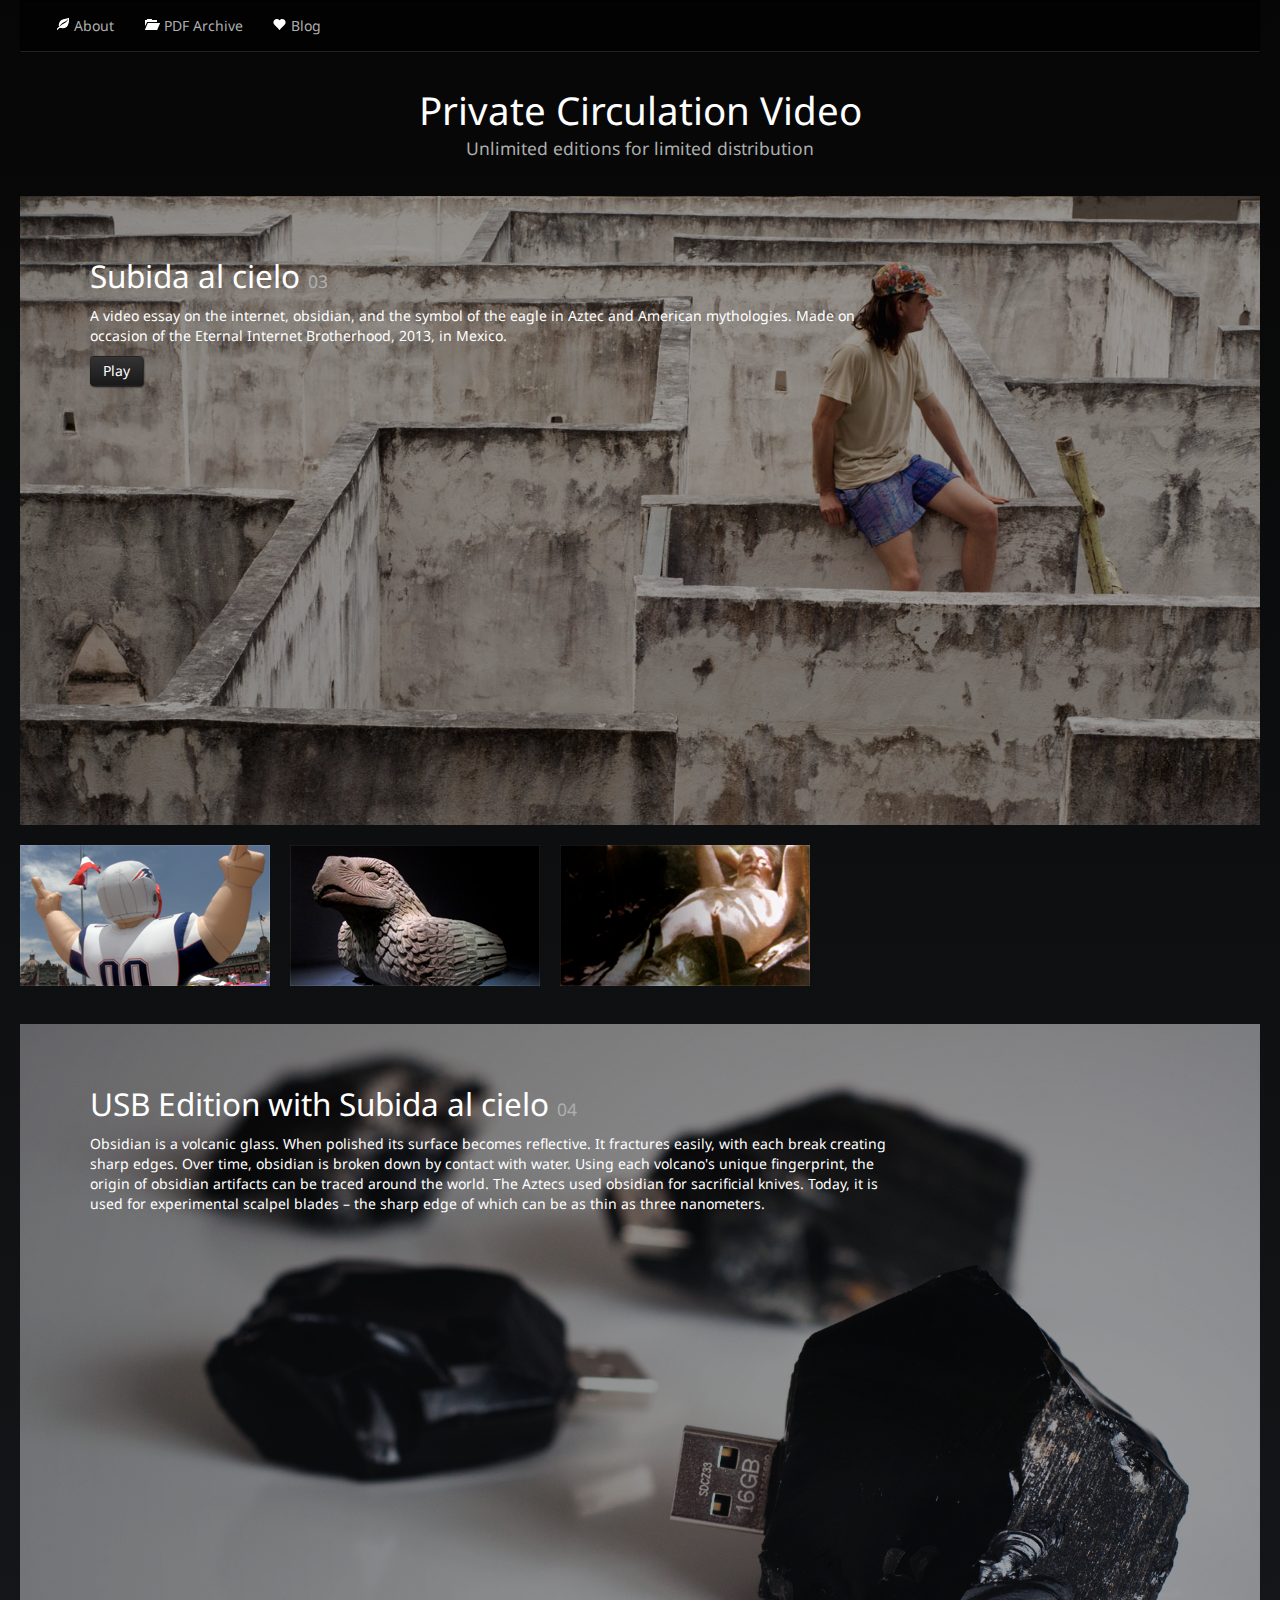
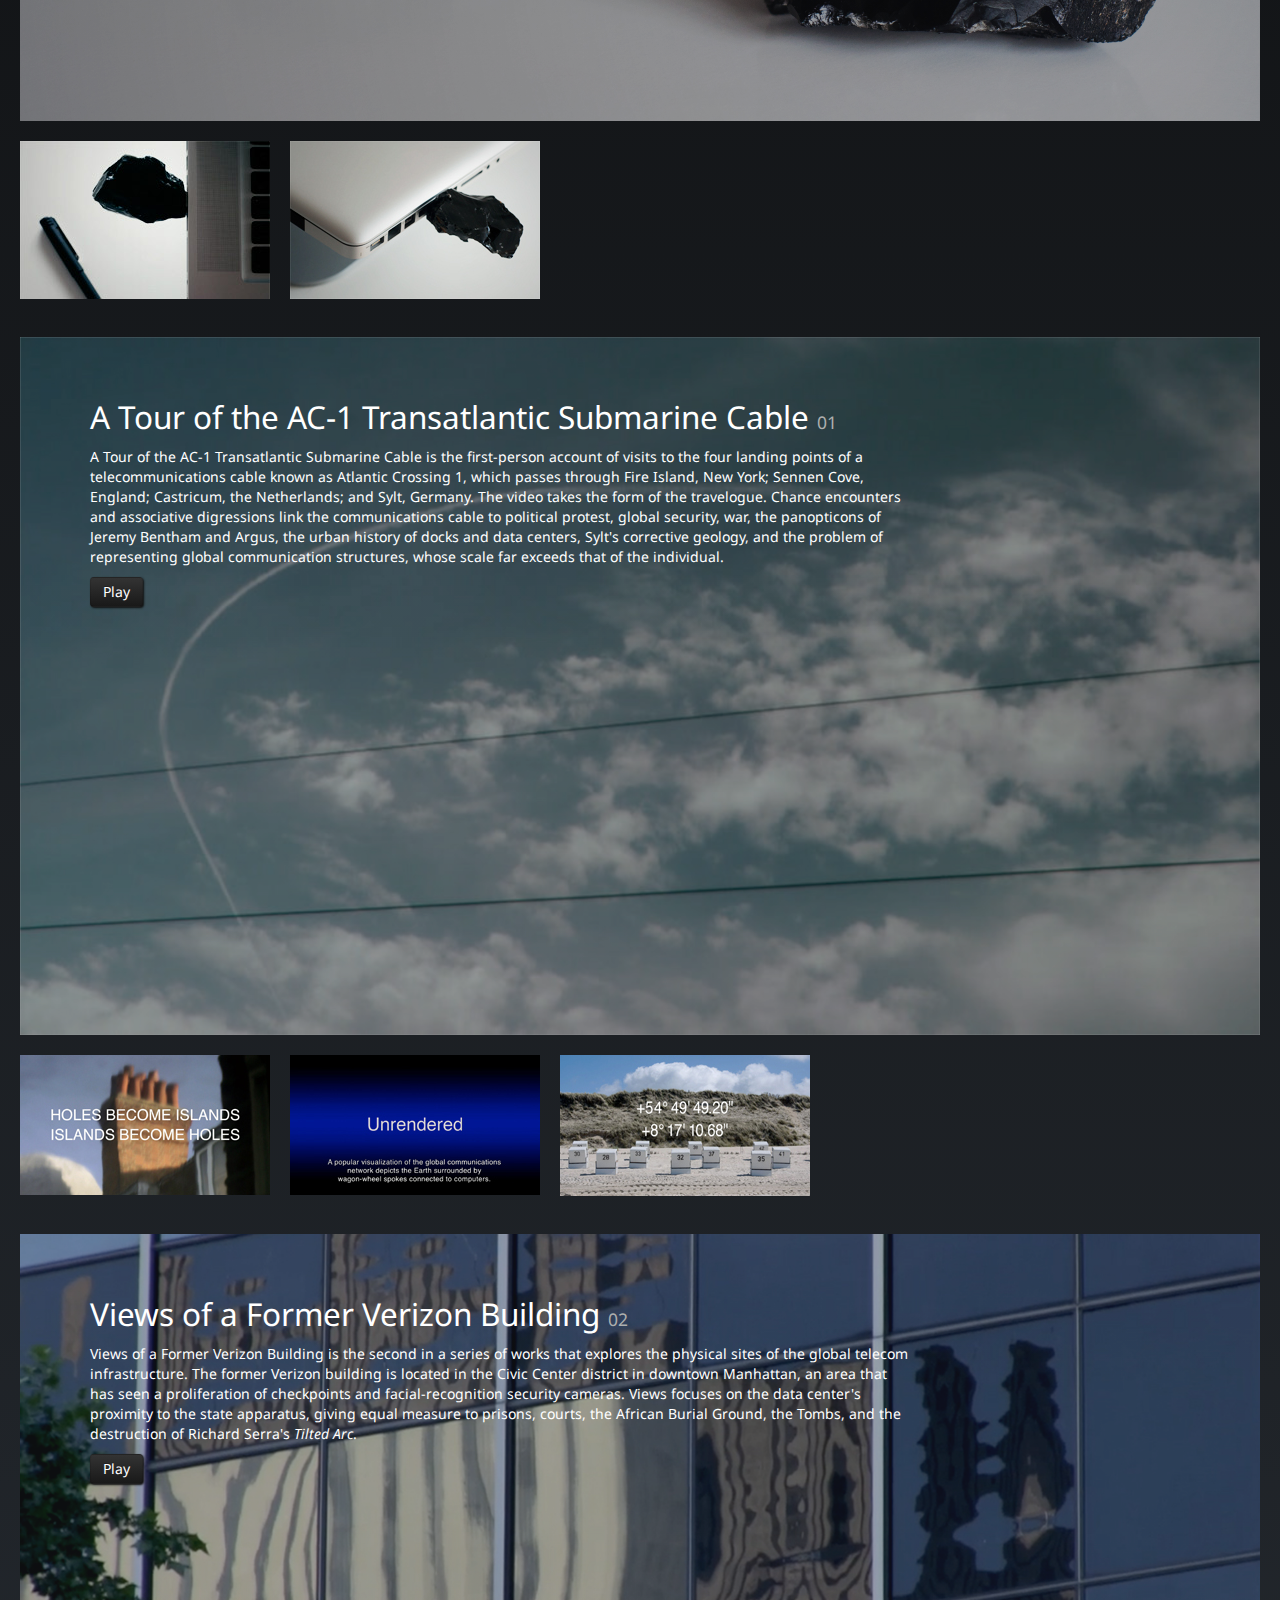
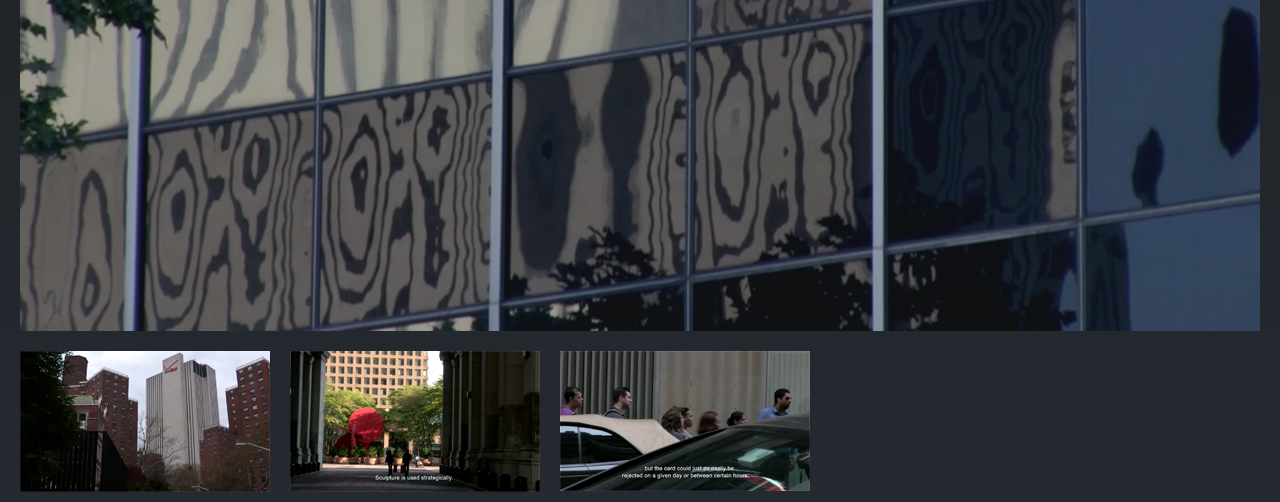
==== index.html @ 32110435 "first commit" ====
<!DOCTYPE html>
<html lang="en">
	<head>
		<title>Private Circulation Video</title>
		<meta name="viewport" content="width=device-width, initial-scale=1.0">
		
		<!-- Bootstrap -->
		<link href="css/bootstrap.css" rel="stylesheet" media="screen">
		<link href="css/bootstrap-responsive.css" rel="stylesheet">
		<link href="css/pc.css" rel="stylesheet" media="screen">
	</head>
	
	<body>
		<div class="container-fluid">
			<!-- Navbar -->
			<div class="navbar">
				<div class="navbar-inner">
					<ul class="nav">
						<li><a href="#about-modal" role="button" data-toggle="modal" title="About"><i class="icon-leaf icon-white"></i> About</a></li>
						<li><a href="archive.html" target="_blank" title="Archive"><i class="icon-folder-open icon-white"></i> PDF Archive</a></li>
						<li><a href="http://blog.privatecirculation.com" role="button" title="Blog"><i class="icon-heart icon-white"></i> Blog</a></li>
					</ul>
				</div>
			</div>
			<header>
				<div class="row-fluid">
					<div class="text-center">
						<h1 class="title">Private Circulation Video</h1>
						<h2 class="subheader"><small>Unlimited editions for limited distribution</small></h2>
					</div>
				</div> <!-- end row -->
			</header>
			
			<!-- Videos -->
			
			<!-- ascent -->	
			<div class="row-fluid movie-container">
				<img src="images/vincent_no_color_DSC5562.jpg" class="bg-full">
				<div class="title-description">
					<h2>Subida al cielo <small>03</small></h2>
					<p>A video essay on the internet, obsidian, and the symbol of the eagle in Aztec and American mythologies. Made on occasion of the Eternal Internet Brotherhood, 2013, in Mexico.</p>
					<p><a href="#ascent-modal" role="button" class="btn btn-info" data-toggle="modal">Play</a></p>
				</div>
				<ul class="thumbnails">
				  <li><a class="th" href="images/ascent-to-the-sky-nfl.jpg" target="_blank"><img src="images/th/ascent-to-the-sky-nfl.jpg"></a></li>
				  <li><a class="th" href="images/ascent-to-the-sky-stone-eagle.jpg"  target="_blank"><img src="images/th/ascent-to-the-sky-stone-eagle.jpg"></a></li>
				  <li><a class="th" href="images/ascent-to-the-sky-james-2.jpg" target="_blank"><img src="images/th/ascent-to-the-sky-james-2.jpg"></a></li>
				</ul>
			</div> <!-- end row -->
			
			<!-- obsidian usb -->
			<div class="row-fluid movie-container">
				<img src="images/obsidian-drives-web.jpg" class="bg-full">
				<div class="title-description">
					<h2>USB Edition with Subida al cielo <small>04</small></h2>
					<p>
Obsidian is a volcanic glass. When polished its surface becomes reflective. It fractures easily, with each break creating sharp edges. Over time, obsidian is broken down by contact with water. Using each volcano's unique fingerprint, the origin of obsidian artifacts can be traced around the world. The Aztecs used obsidian for sacrificial knives. Today, it is used for experimental scalpel blades &ndash; the sharp edge of which can be as thin as three nanometers.</p>
				</div>		
				<ul class="thumbnails">
				  <li><a class="th" href="images/obsidian-drive-open_DSC5846.jpg"  target="_blank"><img src="images/th/obsidian-drive-open_DSC5846.jpg"></a></li>
				  <li><a class="th" href="images/obsidian-drive-closed_DSC5843.jpg" target="_blank"><img src="images/th/obsidian-drive-closed_DSC5843.jpg"></a></li>
				</ul>		
			</div> <!-- end row -->
			
			<!-- AC-1 -->
			<div class="row-fluid movie-container">
				<img src="images/ac1.jpg" class="bg-full">
				<div class="title-description">
					<h2>A Tour of the AC-1 Transatlantic Submarine Cable <small>01</small></h2>
					<p>A Tour of the AC-1 Transatlantic Submarine Cable is the first-person account of visits to the four landing points of a telecommunications cable known as Atlantic Crossing 1, which passes through Fire Island, New York; Sennen Cove, England; Castricum, the Netherlands; and Sylt, Germany. The video takes the form of the travelogue. Chance encounters and associative digressions link the communications cable to political protest, global security, war, the panopticons of Jeremy Bentham and Argus, the urban history of docks and data centers, Sylt's corrective geology, and the problem of representing global communication structures, whose scale far exceeds that of the individual.</p>
					<p><a href="#ac1-modal" role="button" class="btn btn-info" data-toggle="modal">Play</a></p>
				</div>
				<ul class="thumbnails">
				  <li><a class="th" href="images/ac1-holes-islands.jpg" target="_blank"><img src="images/th/ac1-holes-islands.jpg"></a></li>
				  <li><a class="th" href="images/ac1-unrendered.jpg"  target="_blank"><img src="images/th/ac1-unrendered.jpg"></a></li>
				  <li><a class="th" href="images/ac1-gps-color.jpg" target="_blank"><img src="images/th/ac1-gps-color.jpg"></a></li>
				</ul>
			</div> <!-- end row -->
			
			<!-- views -->
			<div class="row-fluid movie-container">
				<img src="images/views-13-39.jpg" class="bg-full">
				<div class="title-description">
					<h2>Views of a Former Verizon Building <small>02</small></h2>
					<p>Views of a Former Verizon Building is the second in a series of works that explores the physical sites of the global telecom infrastructure. The former Verizon building is located in the Civic Center district in downtown Manhattan, an area that has seen a proliferation of checkpoints and facial-recognition security cameras. Views focuses on the data center's proximity to the state apparatus, giving equal measure to prisons, courts, the African Burial Ground, the Tombs, and the destruction of Richard Serra's <em>Tilted Arc</em>.</p>
					<p><a href="#views-modal" role="button" class="btn btn-info" data-toggle="modal">Play</a></p>
				</div>
				<ul class="thumbnails">
				  <li><a class="th" href="images/views-7-06-15.jpg" target="_blank"><img src="images/th/views-7-06-15.jpg"></a></li>
				  <li><a class="th" href="images/views-9-57.jpg" target="_blank"><img src="images/th/views-9-57.jpg"></a></li>
				  <li><a class="th" href="images/views-19-19.jpg" target="_blank"><img src="images/th/views-19-19.jpg"></a></li>
				</ul>
			</div> <!-- end row -->					
			
		</div> <!-- end container -->
		
		<!-- Modals -->
		
		<!-- AC1 Modal -->
		<div id="ac1-modal" class="modal hide fade" tabindex="-1" role="dialog" aria-labelledby="ac1-modal-label" aria-hidden="true">
				<iframe src="http://player.vimeo.com/video/65776201" width="500" height="281" frameborder="0" webkitAllowFullScreen mozallowfullscreen allowFullScreen></iframe>
		</div>
		
		<!-- views Modal -->
		<div id="views-modal" class="modal hide fade" tabindex="-1" role="dialog" aria-labelledby="ac1-modal-label" aria-hidden="true">
				<iframe src="http://player.vimeo.com/video/65778055" width="500" height="281" frameborder="0" webkitAllowFullScreen mozallowfullscreen allowFullScreen></iframe>
		</div>
		
		<!-- ascent Modal -->
		<div id="ascent-modal" class="modal hide fade" tabindex="-1" role="dialog" aria-labelledby="ac1-modal-label" aria-hidden="true">
				<iframe src="http://player.vimeo.com/video/67913533" width="500" height="281" frameborder="0" webkitAllowFullScreen mozallowfullscreen allowFullScreen></iframe>
		</div>
		
		
  		<!-- blogs modal -->
  		<div id="blogs-modal" class="modal hide fade" tabindex="-1" role="dialog" aria-labelledby="ac1-modal-label" aria-hidden="true">
  			<div class="text-center">
  			  <h2>Blogs</h2>
          <p><a href="http://blog.privatecirculation.com/"><img src="http://25.media.tumblr.com/9480646294e897c55a340d4cbab30ac4/tumblr_mouq18C5ZP1qfh7r3o1_1280.jpg"></a></p>
          <p><blockquote class="twitter-tweet"><p>sympathy for saturn</p>&mdash; <a href="https://twitter.com/__p_c_">private circulation (@__p_c_)</a></blockquote>
<script async src="//platform.twitter.com/widgets.js" charset="utf-8"></script></p>          
        </div>
      </div>
    
		<!-- about modal -->
		<div id="about-modal" class="modal hide fade" tabindex="-1" role="dialog" aria-labelledby="ac1-modal-label" aria-hidden="true">
			<div class="text-center">
			<h2>About</h2>
				<p>Private Circulation is project by Lance Wakeling.</p>
				<p><i class=" icon-pencil icon-white"></i> mail@lancewakeling.com</p>
				<hr />
				<h3>Subscribe <small>Updates and Previews</small></h3>
				<form action="http://lancewakeling.us6.list-manage2.com/subscribe/post?u=cee37085a779b645cd9f37af6&amp;id=d39be1df78" method="post" id="mc-embedded-subscribe-form" name="mc-embedded-subscribe-form" class="validate" target="_blank" novalidate>
					<input type="email" value="" name="EMAIL" class="email" id="mce-EMAIL" placeholder="email address" required>
					<button type="SUBMIT" class="btn btn-primary" >Subscribe</button>
				</form>
				<p class="muted"><a class="muted" href="http://lancewakeling.us6.list-manage.com/unsubscribe?u=cee37085a779b645cd9f37af6&id=d39be1df78">Unsubscribe from mailing list</a></p>
			</div>
		</div>
		
		<!-- end modals -->
		<script src="http://code.jquery.com/jquery.js"></script>
		<script src="js/bootstrap.js"></script>
		<script src="js/jquery.fitvids.js"></script>
		<script>
		  $(document).ready(function(){
			$(".modal").fitVids();
		  });
		</script>
	</body>
</html>
---- css/pc.css ----
.container-fluid, 
.navbar {
	max-width: 1240px;
	margin: 0 auto;
}

td.cover {
	width: 250px;
}

footer {
	margin-bottom: 80px;
}
.thumbnails > li {
	margin: 20px 20px 0 0;
}
.row-fluid {
	margin-top: 2em;
}
.subheader {
	line-height: 0;
}
.modal .text-center {
	max-width: 800px;
	margin: 0 auto;
}
.modal .text-center {
	padding: 0 1em 0 1em;
}
input.email {
	margin-top: 10px;
}
/* Portrait tablet to landscape and desktop */
@media (min-width: 768px) { 



	.title-description p {
		color: #FFF;
	}
	.movie-container {
	   position: relative;
	}
	.title-description {
		position: absolute;
		top: 50px;
		padding: 0 5em 0 5em;
	}
	img.bg-full {
		position: relative;
		opacity:0.6;
		filter:alpha(opacity=60); /* For IE8 and earlier */
	}
	.modal {
		width: 720px;
		/* half of the width, minus scrollbar on the left (30px) */
		margin-left: -360px;
	}
	.modal select {
		margin: 1px 10px 0 0;
		padding-top: 7px;
	}

}

/* Large desktop */    
@media only screen and (min-width: 1200px) {

   .title-description {
	 width: 66%;
   }
   	.title-description p {
		color: #FFF;
	}
	.title-description {
		position: absolute;
		top: 50px;
		padding: 0 5em 0 5em;
	}
	.movie-container {
	   position: relative;
	}
	img.bg-full {
		position: relative;
		opacity:0.6;
		filter:alpha(opacity=60); /* For IE8 and earlier */
	}
	.modal {
		width: 1080px;
		/* half of the width, minus scrollbar on the left (30px) */
		margin-left: -540px;
	}
   
}
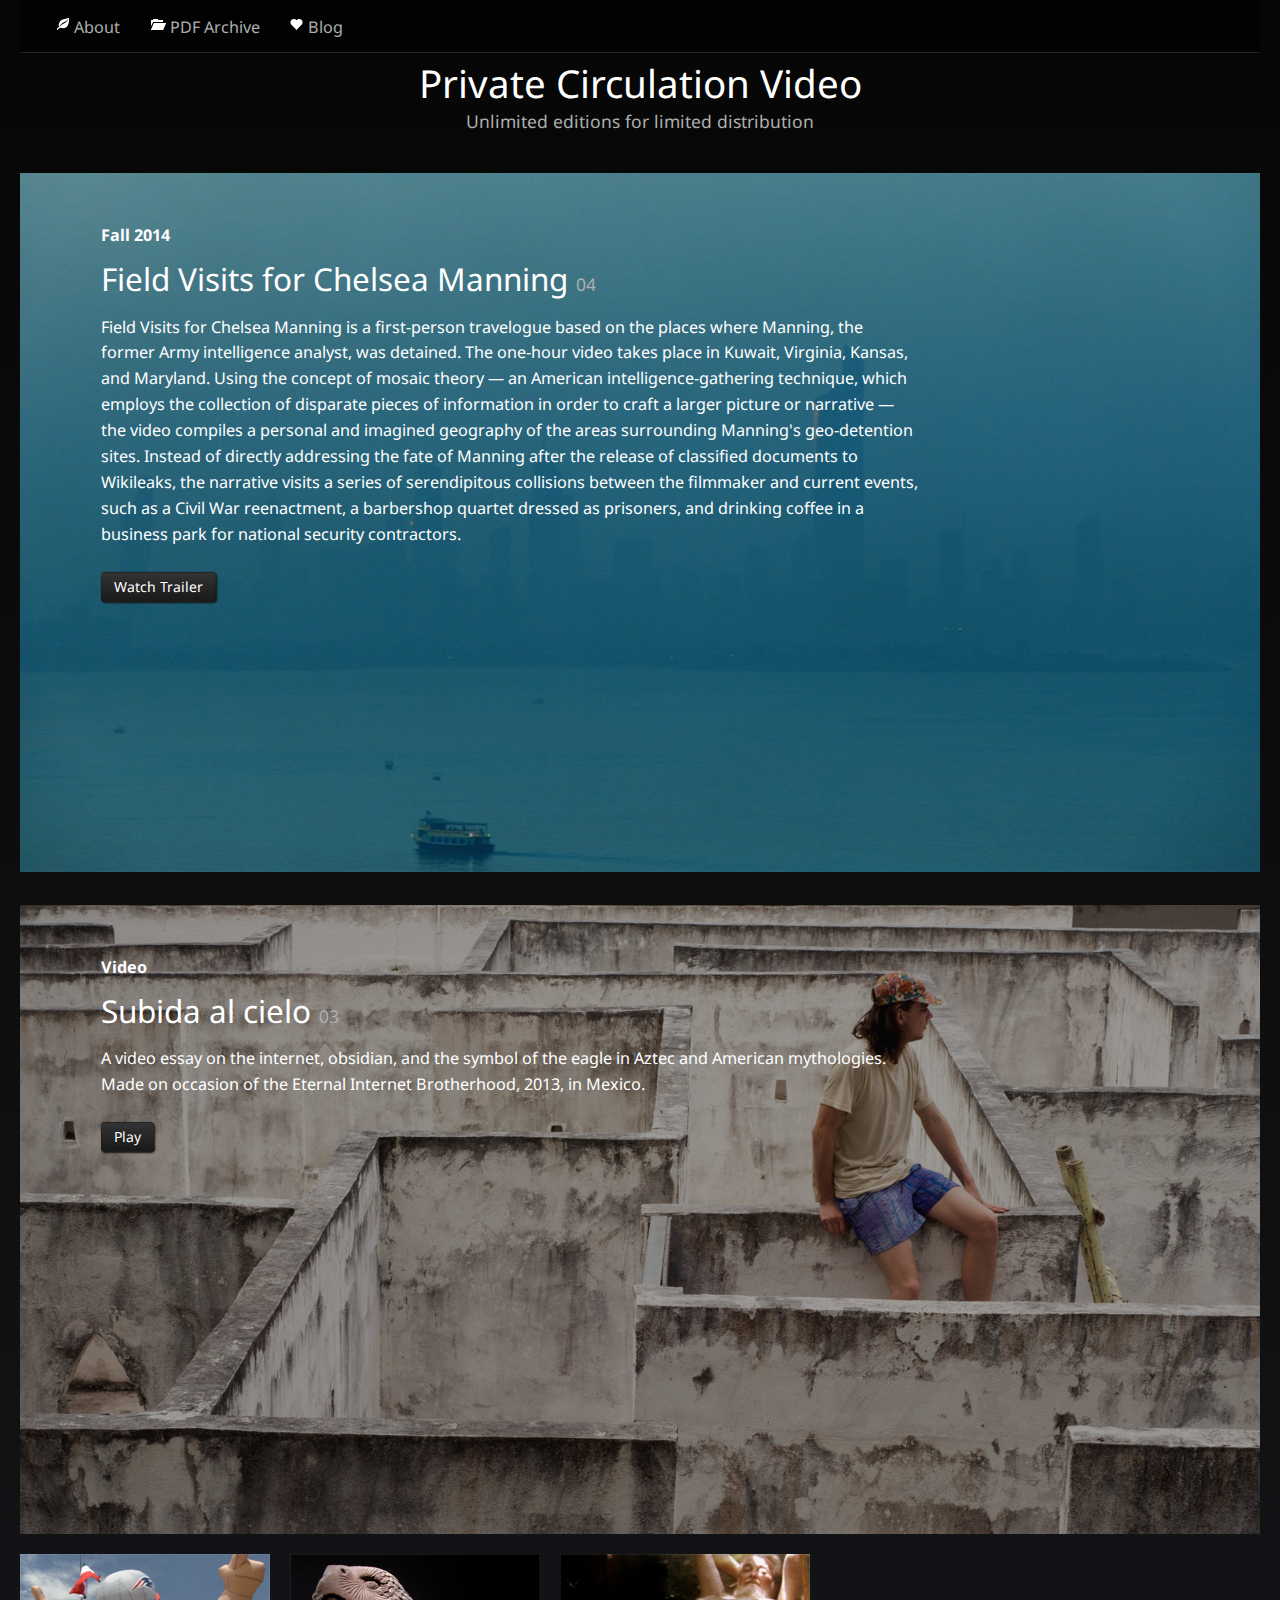
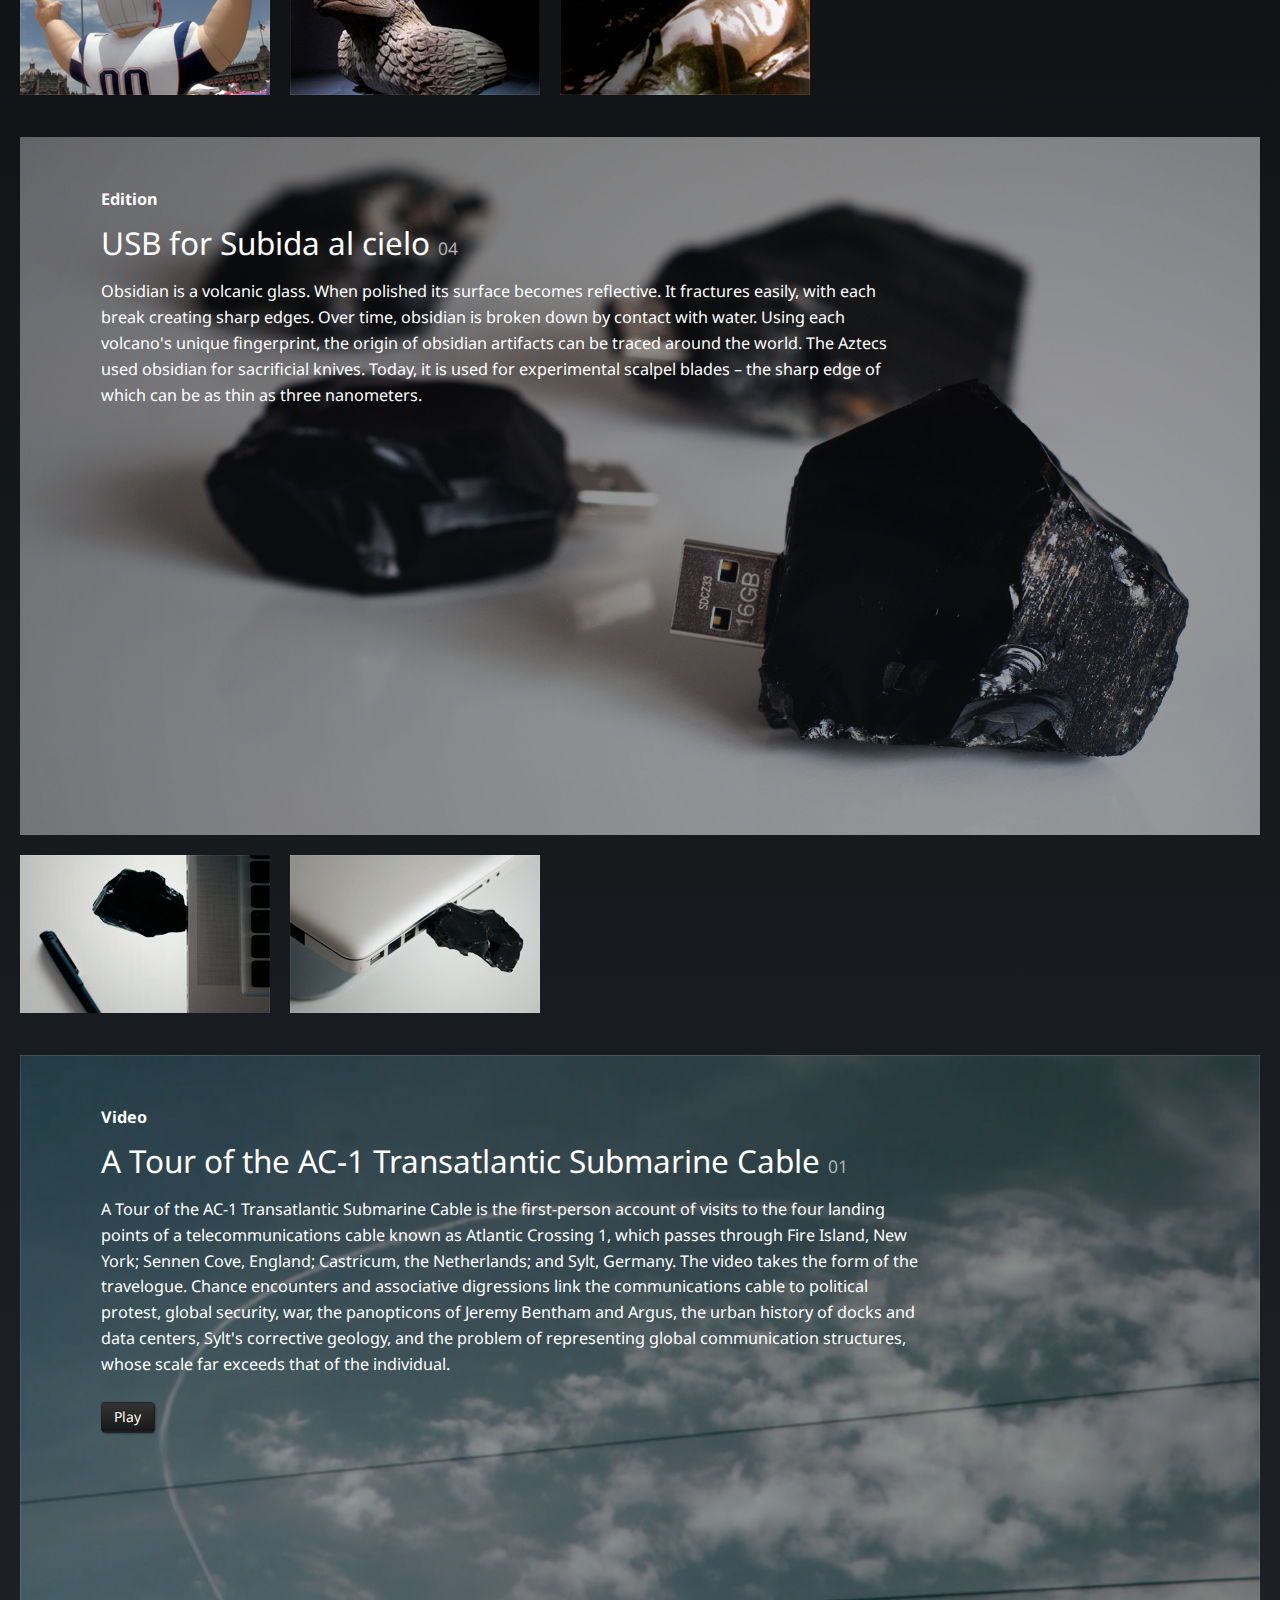
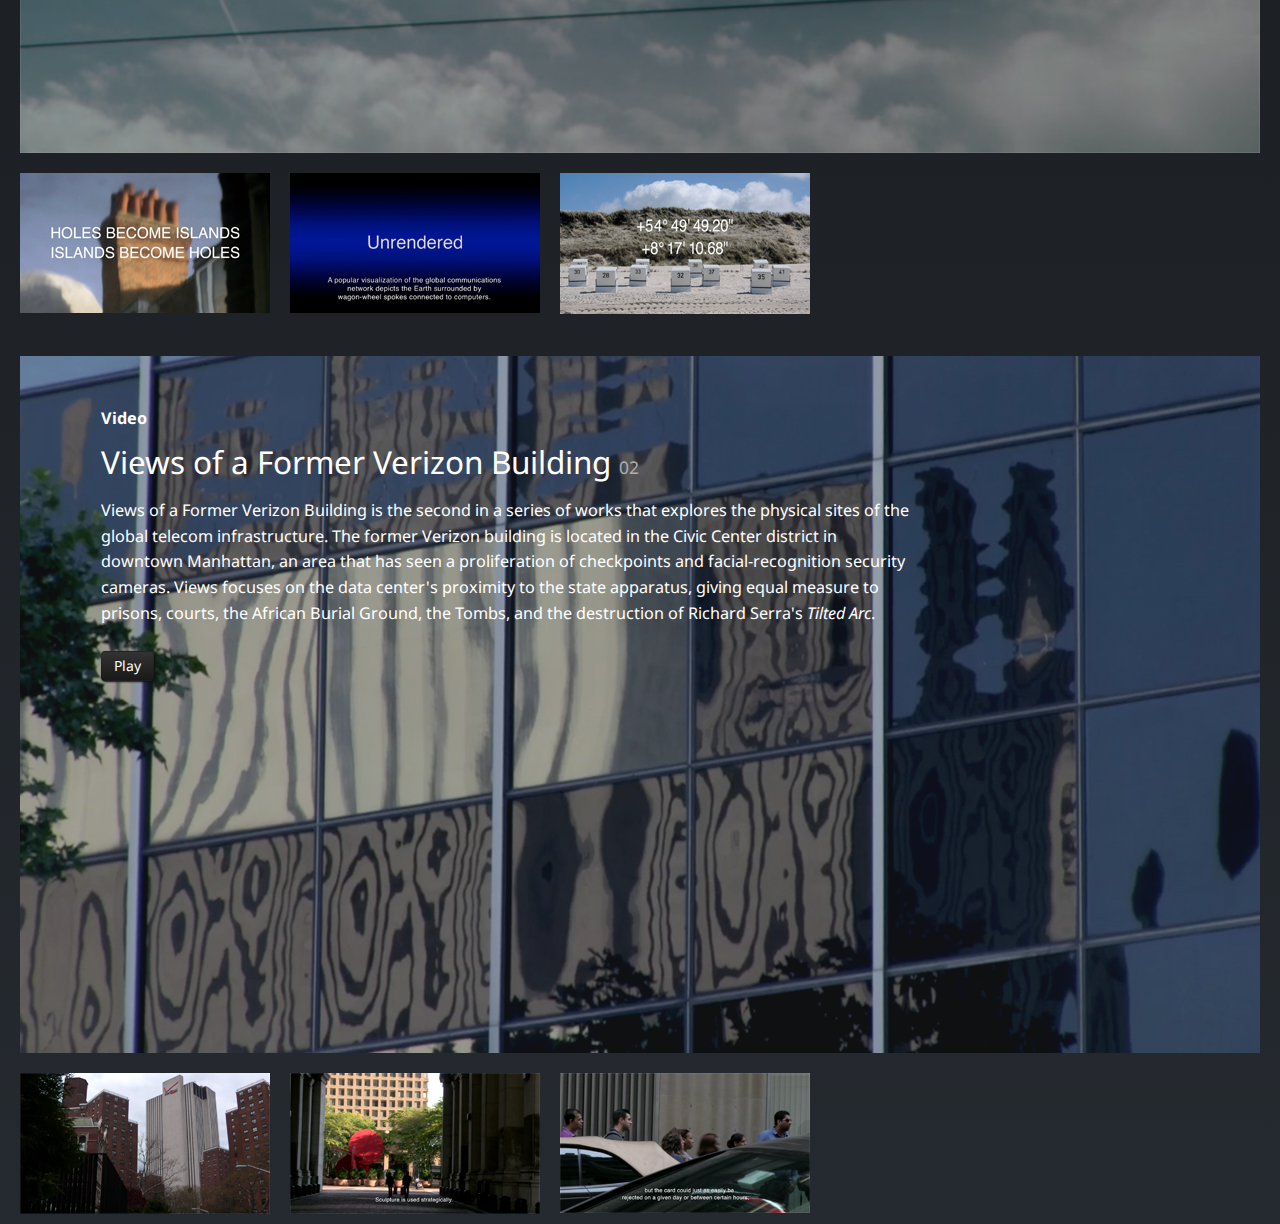
==== commit f5dc3d2c: "New banner for field visits video" ====
--- a/index.html
+++ b/index.html
@@ -3,13 +3,13 @@
 	<head>
 		<title>Private Circulation Video</title>
 		<meta name="viewport" content="width=device-width, initial-scale=1.0">
-		
+
 		<!-- Bootstrap -->
 		<link href="css/bootstrap.css" rel="stylesheet" media="screen">
 		<link href="css/bootstrap-responsive.css" rel="stylesheet">
 		<link href="css/pc.css" rel="stylesheet" media="screen">
 	</head>
-	
+
 	<body>
 		<div class="container-fluid">
 			<!-- Navbar -->
@@ -30,13 +30,25 @@
 					</div>
 				</div> <!-- end row -->
 			</header>
-			
+
 			<!-- Videos -->
-			
-			<!-- ascent -->	
+
+			<!-- field visits -->
+			<div class="row-fluid movie-container">
+				<img src="images/fv-cyan-city.jpg" class="bg-full">
+				<div class="title-description">
+					<p><strong>Fall 2014</strong></p>
+					<h2>Field Visits for Chelsea Manning <small>04</small></h2>
+					<p>Field Visits for Chelsea Manning is a first-person travelogue based on the places where Manning, the former Army intelligence analyst, was detained. The one-hour video takes place in Kuwait, Virginia, Kansas, and Maryland. Using the concept of mosaic theory &mdash; an American intelligence-gathering technique, which employs the collection of disparate pieces of information in order to craft a larger picture or narrative — the video compiles a personal and imagined geography of the areas surrounding Manning's geo-detention sites. Instead of directly addressing the fate of Manning after the release of classified documents to Wikileaks, the narrative visits a series of serendipitous collisions between the filmmaker and current events, such as a Civil War reenactment, a barbershop quartet dressed as prisoners, and drinking coffee in a business park for national security contractors.</p>
+					<p><a href="#fv-modal" role="button" class="btn btn-info" data-toggle="modal">Watch Trailer</a></p>
+				</div>
+			</div> <!-- end row -->
+
+			<!-- ascent -->
 			<div class="row-fluid movie-container">
 				<img src="images/vincent_no_color_DSC5562.jpg" class="bg-full">
 				<div class="title-description">
+					<p><strong>Video</strong></p>
 					<h2>Subida al cielo <small>03</small></h2>
 					<p>A video essay on the internet, obsidian, and the symbol of the eagle in Aztec and American mythologies. Made on occasion of the Eternal Internet Brotherhood, 2013, in Mexico.</p>
 					<p><a href="#ascent-modal" role="button" class="btn btn-info" data-toggle="modal">Play</a></p>
@@ -47,25 +59,27 @@
 				  <li><a class="th" href="images/ascent-to-the-sky-james-2.jpg" target="_blank"><img src="images/th/ascent-to-the-sky-james-2.jpg"></a></li>
 				</ul>
 			</div> <!-- end row -->
-			
+
 			<!-- obsidian usb -->
 			<div class="row-fluid movie-container">
 				<img src="images/obsidian-drives-web.jpg" class="bg-full">
 				<div class="title-description">
-					<h2>USB Edition with Subida al cielo <small>04</small></h2>
+					<p><strong>Edition</strong></p>
+					<h2>USB for Subida al cielo <small>04</small></h2>
 					<p>
 Obsidian is a volcanic glass. When polished its surface becomes reflective. It fractures easily, with each break creating sharp edges. Over time, obsidian is broken down by contact with water. Using each volcano's unique fingerprint, the origin of obsidian artifacts can be traced around the world. The Aztecs used obsidian for sacrificial knives. Today, it is used for experimental scalpel blades &ndash; the sharp edge of which can be as thin as three nanometers.</p>
-				</div>		
+				</div>
 				<ul class="thumbnails">
 				  <li><a class="th" href="images/obsidian-drive-open_DSC5846.jpg"  target="_blank"><img src="images/th/obsidian-drive-open_DSC5846.jpg"></a></li>
 				  <li><a class="th" href="images/obsidian-drive-closed_DSC5843.jpg" target="_blank"><img src="images/th/obsidian-drive-closed_DSC5843.jpg"></a></li>
-				</ul>		
+				</ul>
 			</div> <!-- end row -->
-			
+
 			<!-- AC-1 -->
 			<div class="row-fluid movie-container">
 				<img src="images/ac1.jpg" class="bg-full">
 				<div class="title-description">
+					<p><strong>Video</strong></p>
 					<h2>A Tour of the AC-1 Transatlantic Submarine Cable <small>01</small></h2>
 					<p>A Tour of the AC-1 Transatlantic Submarine Cable is the first-person account of visits to the four landing points of a telecommunications cable known as Atlantic Crossing 1, which passes through Fire Island, New York; Sennen Cove, England; Castricum, the Netherlands; and Sylt, Germany. The video takes the form of the travelogue. Chance encounters and associative digressions link the communications cable to political protest, global security, war, the panopticons of Jeremy Bentham and Argus, the urban history of docks and data centers, Sylt's corrective geology, and the problem of representing global communication structures, whose scale far exceeds that of the individual.</p>
 					<p><a href="#ac1-modal" role="button" class="btn btn-info" data-toggle="modal">Play</a></p>
@@ -76,11 +90,12 @@
 				  <li><a class="th" href="images/ac1-gps-color.jpg" target="_blank"><img src="images/th/ac1-gps-color.jpg"></a></li>
 				</ul>
 			</div> <!-- end row -->
-			
+
 			<!-- views -->
 			<div class="row-fluid movie-container">
 				<img src="images/views-13-39.jpg" class="bg-full">
 				<div class="title-description">
+					<p><strong>Video</strong></p>
 					<h2>Views of a Former Verizon Building <small>02</small></h2>
 					<p>Views of a Former Verizon Building is the second in a series of works that explores the physical sites of the global telecom infrastructure. The former Verizon building is located in the Civic Center district in downtown Manhattan, an area that has seen a proliferation of checkpoints and facial-recognition security cameras. Views focuses on the data center's proximity to the state apparatus, giving equal measure to prisons, courts, the African Burial Ground, the Tombs, and the destruction of Richard Serra's <em>Tilted Arc</em>.</p>
 					<p><a href="#views-modal" role="button" class="btn btn-info" data-toggle="modal">Play</a></p>
@@ -90,43 +105,48 @@
 				  <li><a class="th" href="images/views-9-57.jpg" target="_blank"><img src="images/th/views-9-57.jpg"></a></li>
 				  <li><a class="th" href="images/views-19-19.jpg" target="_blank"><img src="images/th/views-19-19.jpg"></a></li>
 				</ul>
-			</div> <!-- end row -->					
-			
+			</div> <!-- end row -->
+
 		</div> <!-- end container -->
-		
+
 		<!-- Modals -->
-		
+
 		<!-- AC1 Modal -->
 		<div id="ac1-modal" class="modal hide fade" tabindex="-1" role="dialog" aria-labelledby="ac1-modal-label" aria-hidden="true">
 				<iframe src="http://player.vimeo.com/video/65776201" width="500" height="281" frameborder="0" webkitAllowFullScreen mozallowfullscreen allowFullScreen></iframe>
 		</div>
-		
+
 		<!-- views Modal -->
 		<div id="views-modal" class="modal hide fade" tabindex="-1" role="dialog" aria-labelledby="ac1-modal-label" aria-hidden="true">
 				<iframe src="http://player.vimeo.com/video/65778055" width="500" height="281" frameborder="0" webkitAllowFullScreen mozallowfullscreen allowFullScreen></iframe>
 		</div>
-		
+
 		<!-- ascent Modal -->
 		<div id="ascent-modal" class="modal hide fade" tabindex="-1" role="dialog" aria-labelledby="ac1-modal-label" aria-hidden="true">
 				<iframe src="http://player.vimeo.com/video/67913533" width="500" height="281" frameborder="0" webkitAllowFullScreen mozallowfullscreen allowFullScreen></iframe>
 		</div>
-		
-		
+
+		<!-- field visits Modal -->
+		<div id="fv-modal" class="modal hide fade" tabindex="-1" role="dialog" aria-labelledby="ac1-modal-label" aria-hidden="true">
+				<iframe src="http://player.vimeo.com/video/83458181" width="500" height="281" frameborder="0" webkitAllowFullScreen mozallowfullscreen allowFullScreen></iframe>
+		</div>
+
+
   		<!-- blogs modal -->
   		<div id="blogs-modal" class="modal hide fade" tabindex="-1" role="dialog" aria-labelledby="ac1-modal-label" aria-hidden="true">
   			<div class="text-center">
   			  <h2>Blogs</h2>
           <p><a href="http://blog.privatecirculation.com/"><img src="http://25.media.tumblr.com/9480646294e897c55a340d4cbab30ac4/tumblr_mouq18C5ZP1qfh7r3o1_1280.jpg"></a></p>
           <p><blockquote class="twitter-tweet"><p>sympathy for saturn</p>&mdash; <a href="https://twitter.com/__p_c_">private circulation (@__p_c_)</a></blockquote>
-<script async src="//platform.twitter.com/widgets.js" charset="utf-8"></script></p>          
+<script async src="//platform.twitter.com/widgets.js" charset="utf-8"></script></p>
         </div>
       </div>
-    
+
 		<!-- about modal -->
 		<div id="about-modal" class="modal hide fade" tabindex="-1" role="dialog" aria-labelledby="ac1-modal-label" aria-hidden="true">
 			<div class="text-center">
 			<h2>About</h2>
-				<p>Private Circulation is project by Lance Wakeling.</p>
+				<p>Private Circulation is project by <a href="http://lancewakeling.com">Lance Wakeling</a>.</p>
 				<p><i class=" icon-pencil icon-white"></i> mail@lancewakeling.com</p>
 				<hr />
 				<h3>Subscribe <small>Updates and Previews</small></h3>
@@ -137,7 +157,7 @@
 				<p class="muted"><a class="muted" href="http://lancewakeling.us6.list-manage.com/unsubscribe?u=cee37085a779b645cd9f37af6&id=d39be1df78">Unsubscribe from mailing list</a></p>
 			</div>
 		</div>
-		
+
 		<!-- end modals -->
 		<script src="http://code.jquery.com/jquery.js"></script>
 		<script src="js/bootstrap.js"></script>
@@ -148,4 +168,4 @@
 		  });
 		</script>
 	</body>
-</html>+</html>
--- a/css/pc.css
+++ b/css/pc.css
@@ -1,13 +1,24 @@
-.container-fluid, 
+.container-fluid,
 .navbar {
 	max-width: 1240px;
 	margin: 0 auto;
 }
-
+body {
+	line-height: 1.6em;
+	font-size: 1.0125em;
+}
+.title-description h2 {
+	margin-bottom: 0.5em;
+}
+.title-description .btn {
+	margin-top: 1em;
+}
 td.cover {
 	width: 250px;
 }
-
+header .row-fluid {
+	margin-top: 0;
+}
 footer {
 	margin-bottom: 80px;
 }
@@ -31,10 +42,7 @@
 	margin-top: 10px;
 }
 /* Portrait tablet to landscape and desktop */
-@media (min-width: 768px) { 
-
-
-
+@media (min-width: 768px) {
 	.title-description p {
 		color: #FFF;
 	}
@@ -63,7 +71,7 @@
 
 }
 
-/* Large desktop */    
+/* Large desktop */
 @media only screen and (min-width: 1200px) {
 
    .title-description {
@@ -90,6 +98,5 @@
 		/* half of the width, minus scrollbar on the left (30px) */
 		margin-left: -540px;
 	}
-   
-}    
 
+}
